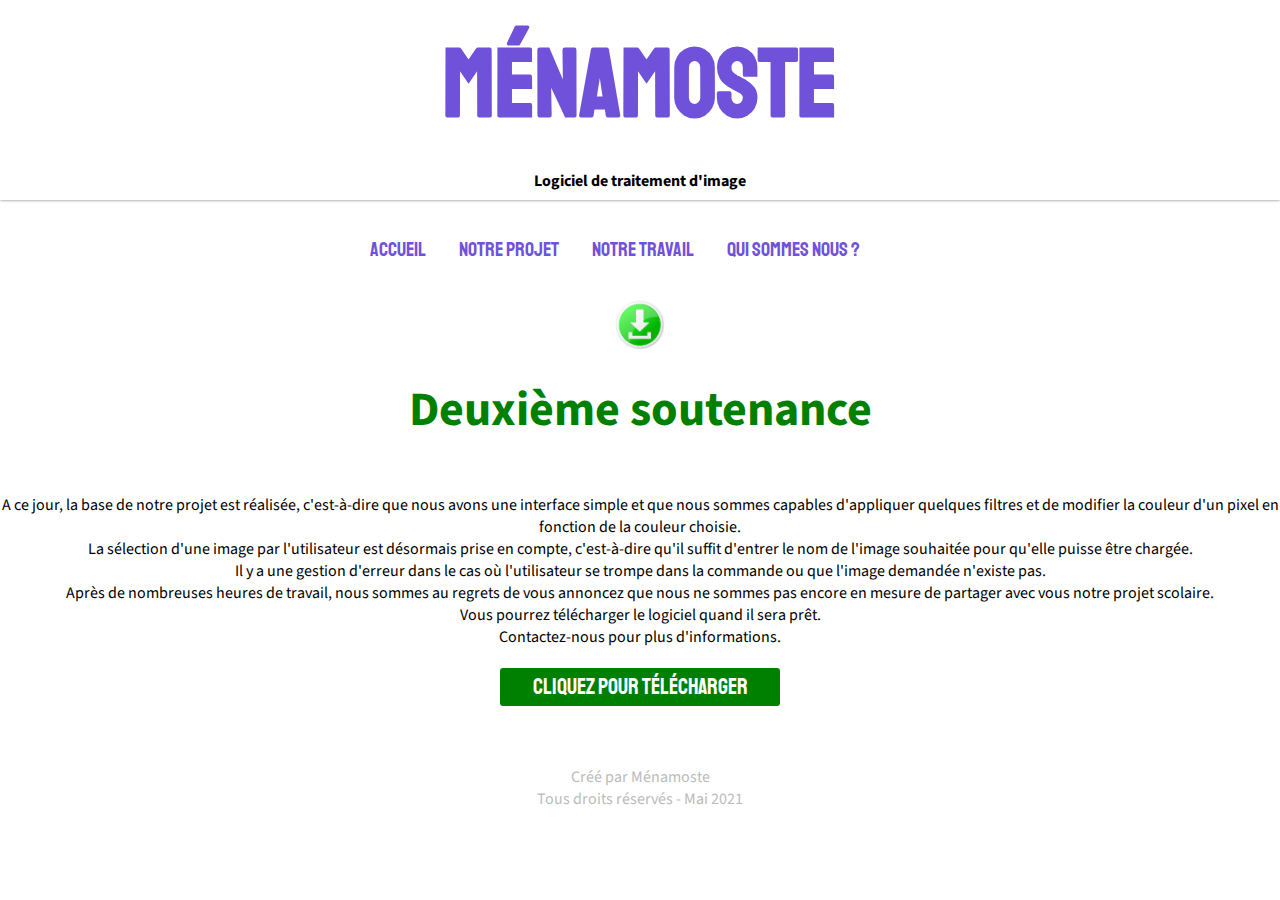
==== Notre_Travail.html @ e123d4e8 "Added files for the website" ====
<!DOCTYPE html>
<html lang="fr" >
    <head>
        <meta charset="utf-8">
        <title>Notre Projet</title>
        <meta name="description" content="">
        <meta name="keywords" content="" />
        <meta name="author" content="Mélinda MARMOT" />
        <meta name="viewport" content="width=device-width, initial-scale=1">
        <link rel="stylesheet" href="style.css">
        <link href="https://fonts.googleapis.com/css?family=Source+Sans+Pro" rel="stylesheet">
        <link href="https://fonts.googleapis.com/css?family=Staatliches" rel="stylesheet"> 
    </head>
    <body>

    	<header>
			<h1>Ménamoste</h1>
			<h2>Logiciel de traitement d'image</h2>
		</header>
		
		<nav>
    			<a href="index.html">Accueil</a>
    			<a href="Notre_Projet.html">Notre projet</a>
    			<a href="Notre_Travail.html">Notre travail</a>
    			<a href="Qui_Sommes_Nous.html">Qui sommes nous ?</a>
		</nav>
		
		<div>
			<center><img src="télécharger.png" alt="Image" width="50" height="50"/></center>
		</div>
		
		<section id="sc-description">
				Deuxième soutenance
		</section>
		<section id="sc-description1">
		A ce jour, la base de notre projet est réalisée, c'est-à-dire que nous avons une interface simple et que nous sommes capables d'appliquer quelques filtres et de modifier la couleur d'un pixel en fonction de la couleur choisie.<br />
		La sélection d'une image par l'utilisateur est désormais prise en compte, c'est-à-dire qu'il suffit d'entrer le nom de l'image souhaitée pour qu'elle puisse être chargée.<br />
		Il y a une gestion d'erreur dans le cas où l'utilisateur se trompe dans la commande ou que l'image demandée n'existe pas.<br />
		Après de nombreuses heures de travail, nous sommes au regrets de vous annoncez que nous ne sommes pas encore en mesure de partager avec vous notre projet scolaire.<br />
		Vous pourrez télécharger le logiciel quand il sera prêt.<br />
		Contactez-nous pour plus d'informations.
		</section>
		<a class="button" href="Informations">Cliquez pour télécharger</a>
		
		<footer>
    		Créé par Ménamoste<br />
    		Tous droits réservés - Mai 2021
    	</footer>
        
    <script type="text/javascript" src="js/jquery.min.js"></script>
    <script type="text/javascript" src="js/script.js"></script>
    </body>
</html>
---- style.css ----
*{
	margin: 0px;
	padding:  0px;
	color: black;
	text-decoration: none;
	font-family: "Source Sans Pro";
	height: initial;
}
body{
	overflow-x: hidden;
}
	
header{
	top: 0px;
	bottom: 200px;
	left:0px;
	width: calc(100vw - 60px);
	height: 200px;
	background-color: #ffffff;
	box-shadow: 0px 0px 3px #777777;
	padding: 0px 30px;
	z-index: 100;
}

header > h1 {
	margin: auto;
	text-align: center;
	padding: 70px 0;
	font-familly: Verdana;
	font-size: 600%; 
	font-weight: bold;
}
	
header > h2 {
	text-align: center;
	font-familly: Verdana;
	font-size: 100%;
}

nav{
	width: 570px;
	margin-left: auto;
	margin-right: auto;
}

nav > a{
	text-transform: uppercase;
	text-align: center;
	color: #7052da;
	margin: 0px 15px;
	font-size: 20px;
	line-height: 100px;
	height: 150px;
	font-family: 'Staatliches';
	transition: all ease-in-out 0.3s;
}

nav > a:hover{
	color: purple;
}
#sc-intro1{
	margin-top: 50px;
	height: calc(100vh - 100px);
	width: 100vw;
	position: relative;
	background-image: url("background1.png");
	background-size: cover;
	background-position: center center;
}

#sc-intro2{
	margin-top: 50px;
	height: calc(100vh - 100px);
	width: 100vw;
	position: relative;
	background-image: url("background2.png");
	background-size: cover;
	background-position: center center;
}

#sc-description{
	margin-top: 20px;
	color: green;
	font-weight: bold;
	text-align: center;
	font-size: 300%;
}

#sc-description1{
	margin-top: 50px;
	color: black;
	text-align: center;
	font-size: 100%;
}

#sc-desc{
	margin-top: 20px;
	color: #FFD700;
	font-weight: bold;
	text-align: center;
	font-size: 400%;
}

#sc-desc1{
	margin-top: 50px;
	color: black;
	text-align: center;
	font-size: 100%;
}

#sc-descrip{
	margin-top: 20px;
	color: #FFD700;
	font-weight: bold;
	text-align: center;
	font-size: 300%;
}

#sc-descrip1{
	margin-top: 50px;
	color: black;
	text-align: center;
	font-size: 100%;
}

#sc-d{
	margin-top: 20px;
	color: black;
	font-weight: bold;
	text-align: center;
	font-size: 200%;
}

#sc-d1{
	margin-top: 20px;
	color: black;
	text-align: center;
	font-size: 100%;
}

#sc-info{
	padding-top: 100px;
	width: 100vw;
	display: flex;
	justify-content: center;
}
#sc-info > iframe:nth-of-type(1){
	background-color: #dddddd;
	width: 35vw;
	height: 19.7vw;
	margin-right: 50px;
}
#sc-info > div:nth-of-type(1){
	width: 30vw;
	height: 400px;
	position: relative;
	top: -6px;
}
h1{
	text-transform: uppercase;
	color: #7052da;
	font-size: 24px;
	line-height: 30px;
	height: 30px;
	font-family: 'Staatliches';
}
#sc-info p{
	color: #333333;
	margin: 10px 0px;
}
a.button{
	display: block;
	padding: 5px 15px;
	text-align: center;
	width: 250px;
	margin-top: 20px;
	margin-left: auto;
	margin-right: auto;
	font-size: 22px;
	border: none;
	text-transform: uppercase;
	color: #ffffff;
	background-color: green;
	font-family: 'Staatliches';
	cursor: pointer;
	transition: all ease-in-out 0.3s;
	border-radius: 3px;
}
a.button:hover{
	background-color: #90EE90;
}

footer{
	margin-top: 100px
	background-color: #333333;
	height: 120px;
	color: #bbbbbb;
	text-align: center;
	padding-top: 60px;
}
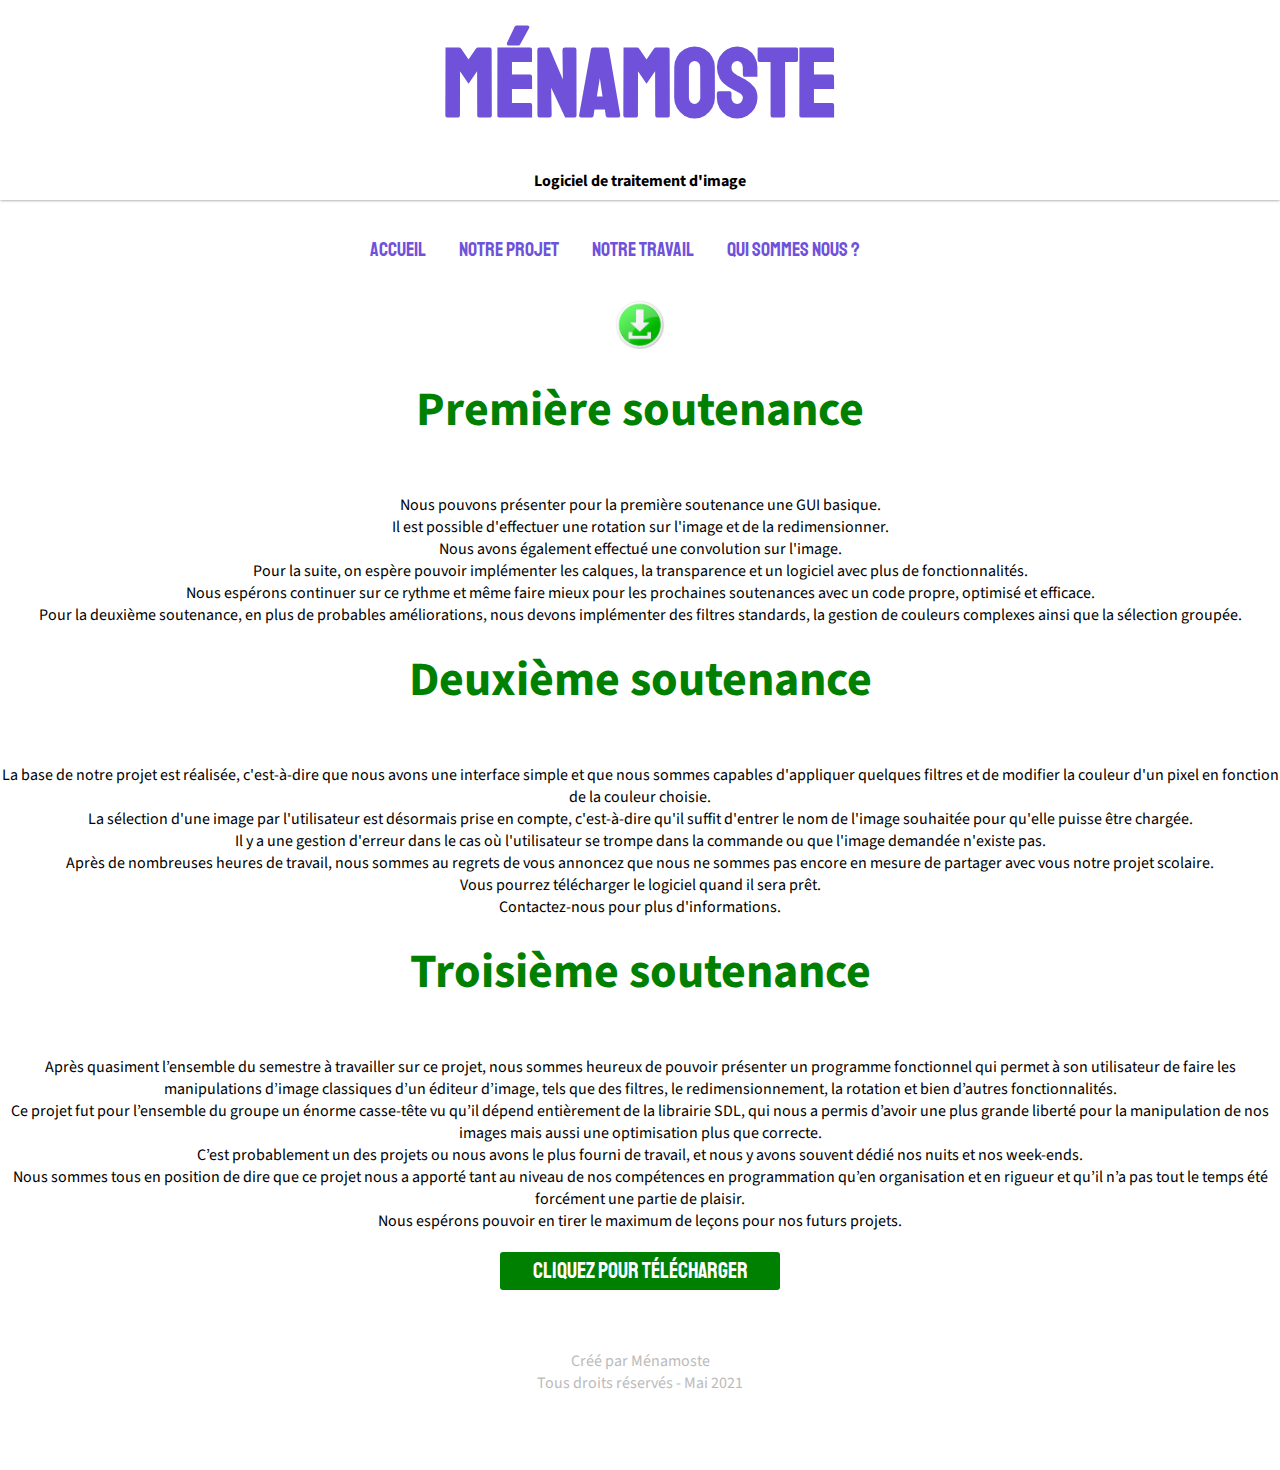
==== commit c58baf54: "Update Notre_Travail.html" ====
--- a/Notre_Travail.html
+++ b/Notre_Travail.html
@@ -30,16 +30,41 @@
 		</div>
 		
 		<section id="sc-description">
+				Première soutenance
+		</section>
+		<section id="sc-description1">
+			Nous pouvons présenter pour la première soutenance une GUI basique.</br>
+	    		Il est possible d'effectuer une rotation sur l'image et de la redimensionner.</br>
+			Nous avons également effectué une convolution sur l'image.</br>
+			Pour la suite, on espère pouvoir implémenter les calques, la transparence et un logiciel avec plus de fonctionnalités.</br>
+			Nous espérons continuer sur ce rythme et même faire mieux pour les prochaines soutenances avec un code propre, optimisé et efficace.</br>
+			Pour la deuxième soutenance, en plus de probables améliorations, nous devons implémenter des filtres standards, la gestion de couleurs complexes ainsi
+			que la sélection groupée.
+		</section>
+	    
+	    	<section id="sc-description">
 				Deuxième soutenance
 		</section>
 		<section id="sc-description1">
-		A ce jour, la base de notre projet est réalisée, c'est-à-dire que nous avons une interface simple et que nous sommes capables d'appliquer quelques filtres et de modifier la couleur d'un pixel en fonction de la couleur choisie.<br />
+		La base de notre projet est réalisée, c'est-à-dire que nous avons une interface simple et que nous sommes capables d'appliquer quelques filtres et de modifier la couleur d'un pixel en fonction de la couleur choisie.<br />
 		La sélection d'une image par l'utilisateur est désormais prise en compte, c'est-à-dire qu'il suffit d'entrer le nom de l'image souhaitée pour qu'elle puisse être chargée.<br />
 		Il y a une gestion d'erreur dans le cas où l'utilisateur se trompe dans la commande ou que l'image demandée n'existe pas.<br />
 		Après de nombreuses heures de travail, nous sommes au regrets de vous annoncez que nous ne sommes pas encore en mesure de partager avec vous notre projet scolaire.<br />
 		Vous pourrez télécharger le logiciel quand il sera prêt.<br />
 		Contactez-nous pour plus d'informations.
 		</section>
+
+		<section id="sc-description">
+				Troisième soutenance
+		</section>
+		<section id="sc-description1">
+		Après quasiment l’ensemble du semestre à travailler sur ce projet, nous sommes heureux de pouvoir présenter un programme fonctionnel qui permet à son utilisateur de faire les manipulations d’image classiques d’un éditeur d’image, tels que des filtres, le redimensionnement, la rotation et bien d’autres fonctionnalités.</br>
+		Ce projet fut pour l’ensemble du groupe un énorme casse-tête vu qu’il dépend entièrement de la librairie SDL, qui nous a permis d’avoir une plus grande liberté pour la manipulation de nos images mais aussi une optimisation plus que correcte.</br>
+		C’est probablement un des projets ou nous avons le plus fourni de travail, et nous y avons souvent dédié nos nuits et nos week-ends.</br>
+		Nous sommes tous en position de dire que ce projet nous a apporté tant au niveau de nos compétences en programmation qu’en organisation et en rigueur et qu’il n’a pas tout le temps été forcément une partie de plaisir.</br>
+		Nous espérons pouvoir en tirer le maximum de leçons pour nos futurs projets.
+		</section>
+
 		<a class="button" href="Informations">Cliquez pour télécharger</a>
 		
 		<footer>
